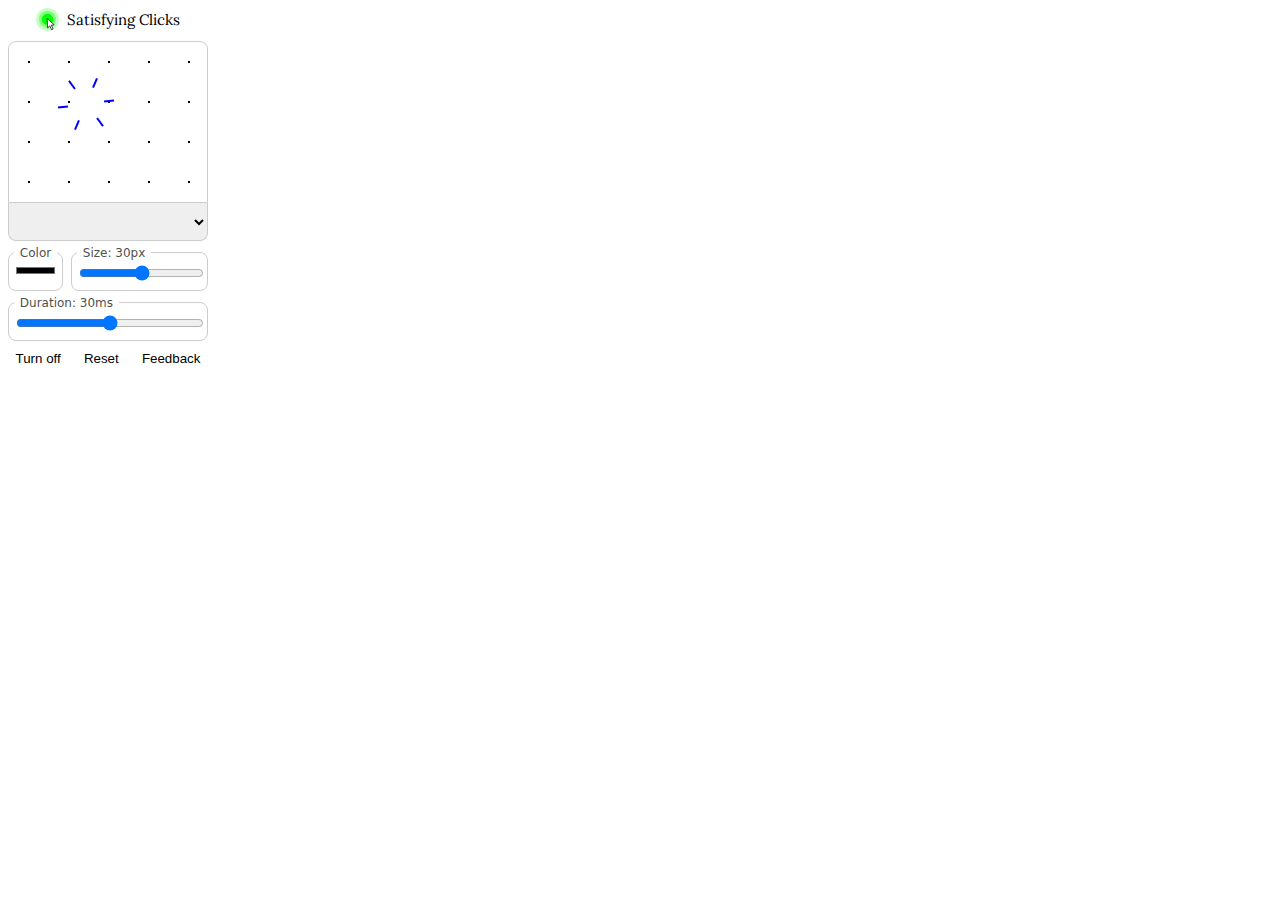
==== popup/index.html @ 1a8549f3 "initial commit of 2.0.1" ====
<!doctype html>

<html>
    <head>
        <title>Satisfying Clicks</title>
        <meta charset="utf-8">
        <link rel="stylesheet" type="text/css" href="https://fonts.googleapis.com/css?family=Lora">
        <link rel="stylesheet" type="text/css" href="https://fonts.googleapis.com/css?family=Muli">
        <link rel="stylesheet" href="popup.css"></link>
    </head>

    <body>
        <header>
            <img class="logo" src="../assets/icons/logo.svg">
            Satisfying Clicks
        </header>

        <main>
            <div id="clickarea"></div>
            <select name="effect-choice" id="effect-choice"></select>
            <div class="double-fieldset-container">
                <fieldset>
                    <legend>Color</legend>
                    <input type="color" id="effect-color-input">
                </fieldset>
                <fieldset style="padding-top: 3px">
                    <legend>Size: <output id="effect-size-output">30</output>px</legend>
                    <input type="range" min="0" max="100" value="50" id="effect-size-input">
                </fieldset>
            </div>
            <fieldset style="padding-top: 3px">
                <legend>Duration: <output id="effect-duration-output">30</output>ms</legend>
                <input type="range" min="0" max="100" value="50" id="effect-duration-input">
            </fieldset>
        </main>

        <footer>
            <button id="toggle-active-button" class="active" title="Toggle On/Off">Turn off</button>
            <button id="reset-button" class="active" title="Reset Effect Settings">Reset</button>
            <button id="feedback-button" class="active" title="Send Feedback Email">Feedback</button>
        </footer>

        <output id="o"></output>

        <script src="clickeffects.js"></script>
        <script src="main.js"></script>
    </body>

</html>
---- popup/popup.css ----
body {
	font-size: 15px;
	width: 200px;
    --grey: rgba(200, 200, 200, 1);
    font-family: system-ui, -apple-system, BlinkMacSystemFont, 'Segoe UI', Roboto, Oxygen, Ubuntu, Cantarell, 'Open Sans', 'Helvetica Neue', sans-serif;
}

header {
	font-family: "Lora", monospace;
    padding-bottom: 5px;
    margin-bottom: 5px;
    display: flex;
    justify-content: center;
    align-items: center;
}

header > .logo {
    display: inline;
    height: 1.5em;
    margin-right: 8px;
}

main {
    display: grid;
    grid-template-columns: 1fr;
    gap: 5px;
}

main #clickarea {
    border-radius: 8px;
    border-bottom-left-radius: 0;
    border-bottom-right-radius: 0;

    border: 1px solid #ccc;
    padding: 10px;
    height: 140px;

    background-size: 40px 40px;
    background-image: radial-gradient(circle, #000000 1px, rgba(0, 0, 0, 0) 1px);
}

main #effect-choice {
    border: 1px solid #ccc;
    border-radius: 8px;
    border-top-left-radius: 0;
    border-top-right-radius: 0;
    border-top: none;
    margin-top: -5px;

    padding: 10px;
}

main input[type="color"] {
    border: none;
    background-color: transparent;

    width: 100%;
    height: 15px;
    box-sizing: border-box;
    padding: 0;
}

main input[type="range"] {
    width: 100%;
    box-sizing: border-box;
}

main .double-fieldset-container {
    display: grid;
    grid-template-columns: 2fr 5fr;
    gap: 8px;
    margin: 0;
    padding: 0;
    box-sizing: border-box;
}

main fieldset {
    border: 1px solid #ccc;
    border-radius: 8px;
    padding: 5px;
    padding-top: 0;
    box-sizing: border-box;
    width: 100%;
    margin: 0;
}

main fieldset > legend {
    color: rgb(80, 80, 80);
    font-size: .8em;
}

main fieldset > legend::before {
    content: "\00a0";
}

main fieldset > legend::after {
    content: "\00a0";
}

footer {
    margin-top: 10px;
    display: grid;
    grid-template-columns: auto auto auto;
    width: 100%;
    gap: 8px;
}

footer button {
    padding: 0;
    border: none;
    background-color: transparent;
    cursor: pointer;
}

footer button.active:hover {
    text-decoration: underline;
}

footer button:not(.active) {
    cursor: default;
    color: rgb(151, 151, 151);
}
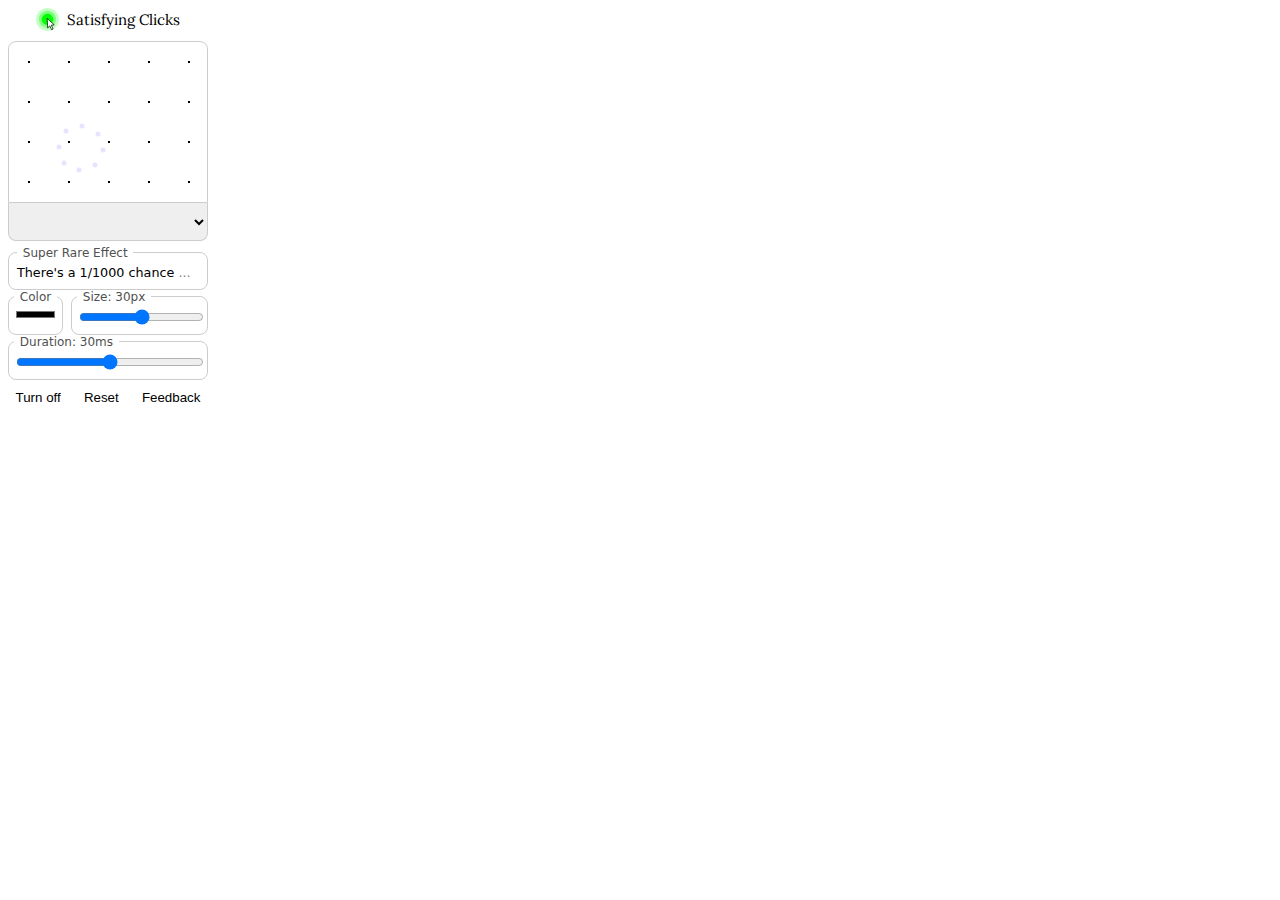
==== commit 4a840e26: "added secret rare surprise effect" ====
--- a/popup/index.html
+++ b/popup/index.html
@@ -14,24 +14,40 @@
             <img class="logo" src="../assets/icons/logo.svg">
             Satisfying Clicks
         </header>
-
+        
         <main>
             <div id="clickarea"></div>
             <select name="effect-choice" id="effect-choice"></select>
-            <div class="double-fieldset-container">
-                <fieldset>
-                    <legend>Color</legend>
-                    <input type="color" id="effect-color-input">
+
+            <div id="only-show-when-turned-on">
+                <fieldset style="padding: 8px; padding-top: 3px">
+                    <legend>Super Rare Effect</legend>
+                    <span class="smaller-text expandable">
+                        <span class="expansion-header">
+                            There's a 1/1000 chance
+                        </span>
+                        <span class="expansion-body">
+                            to spawn a rare surprise animation! So far, this
+                            animation has appeared <output id="rare-effect-count-output">0 times</output>.
+                        </span>
+                    </span>
                 </fieldset>
+                <div class="double-fieldset-container">
+                    <fieldset>
+                        <legend>Color</legend>
+                        <input type="color" id="effect-color-input">
+                    </fieldset>
+                    <fieldset style="padding-top: 3px">
+                        <legend>Size: <output id="effect-size-output">30</output>px</legend>
+                        <input type="range" min="0" max="100" value="50" id="effect-size-input">
+                    </fieldset>
+                </div>
+        
                 <fieldset style="padding-top: 3px">
-                    <legend>Size: <output id="effect-size-output">30</output>px</legend>
-                    <input type="range" min="0" max="100" value="50" id="effect-size-input">
+                    <legend>Duration: <output id="effect-duration-output">30</output>ms</legend>
+                    <input type="range" min="0" max="100" value="50" id="effect-duration-input">
                 </fieldset>
             </div>
-            <fieldset style="padding-top: 3px">
-                <legend>Duration: <output id="effect-duration-output">30</output>ms</legend>
-                <input type="range" min="0" max="100" value="50" id="effect-duration-input">
-            </fieldset>
         </main>
 
         <footer>
--- a/popup/popup.css
+++ b/popup/popup.css
@@ -119,4 +119,21 @@
 footer button:not(.active) {
     cursor: default;
     color: rgb(151, 151, 151);
+}
+
+.smaller-text {
+    font-size: 0.85em;
+}
+
+.expandable:not(.expanded) {
+    cursor: pointer;
+}
+
+.expandable:not(.expanded) > .expansion-header::after {
+    content: "...";
+    color: gray;
+}
+
+.expandable:not(.expanded) > .expansion-body {
+    display: none;
 }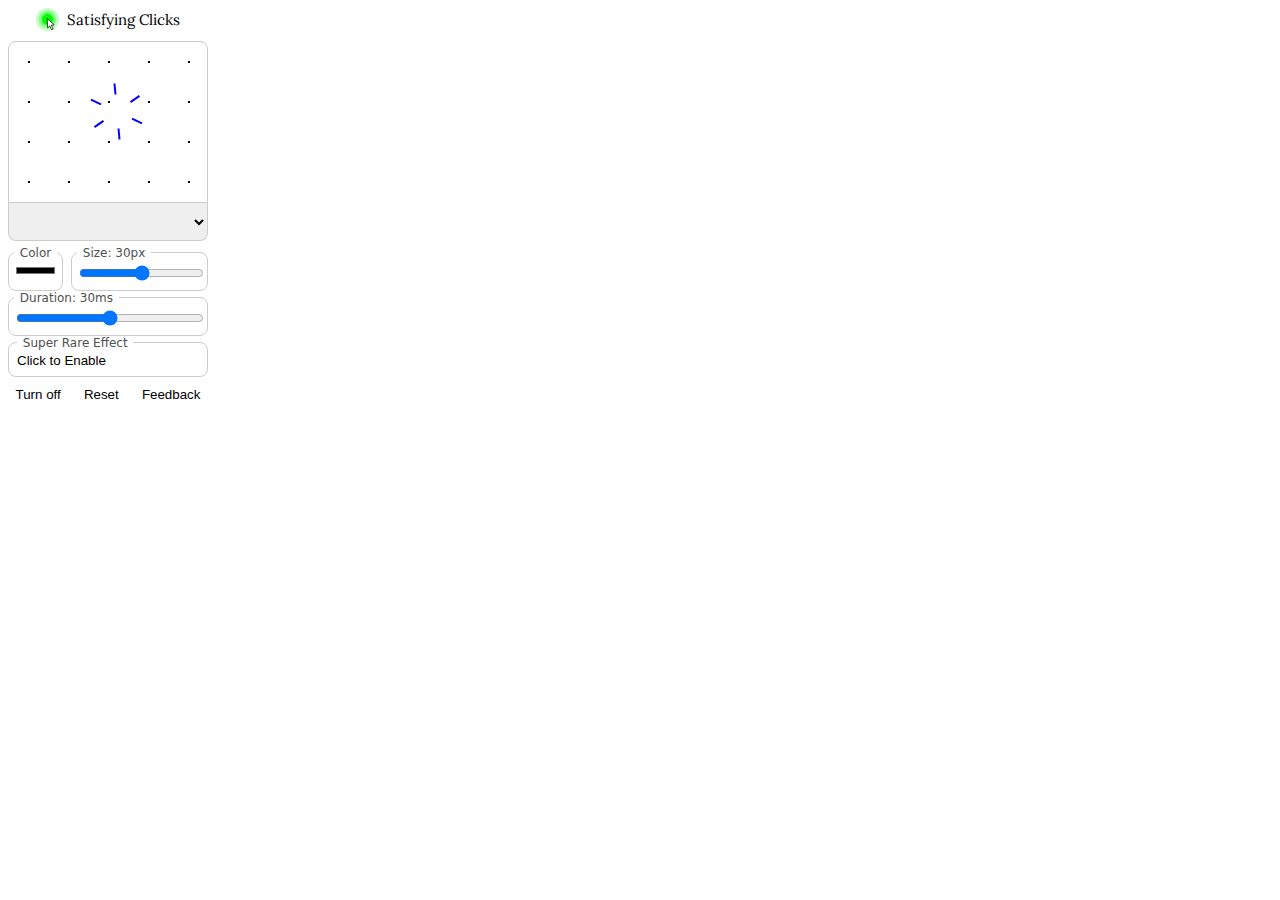
==== commit 707a8b79: "made secret click effect toggleable" ====
--- a/popup/index.html
+++ b/popup/index.html
@@ -20,18 +20,6 @@
             <select name="effect-choice" id="effect-choice"></select>
 
             <div id="only-show-when-turned-on">
-                <fieldset style="padding: 8px; padding-top: 3px">
-                    <legend>Super Rare Effect</legend>
-                    <span class="smaller-text expandable">
-                        <span class="expansion-header">
-                            There's a 1/1000 chance
-                        </span>
-                        <span class="expansion-body">
-                            to spawn a rare surprise animation! So far, this
-                            animation has appeared <output id="rare-effect-count-output">0 times</output>.
-                        </span>
-                    </span>
-                </fieldset>
                 <div class="double-fieldset-container">
                     <fieldset>
                         <legend>Color</legend>
@@ -46,6 +34,23 @@
                 <fieldset style="padding-top: 3px">
                     <legend>Duration: <output id="effect-duration-output">30</output>ms</legend>
                     <input type="range" min="0" max="100" value="50" id="effect-duration-input">
+                </fieldset>
+                
+                <fieldset style="padding: 8px; padding-top: 3px" id="secret-fieldset">
+                    <legend>Super Rare Effect</legend>
+                    <span class="smaller-text show-when-secret-disabled">
+                        <button class="fake-link-btn" id="enable-secret-button">Click to Enable</button>
+                    </span>
+                    <span class="smaller-text expandable show-when-secret-enabled">
+                        <span class="expansion-header">
+                            There's a 1/1000 chance
+                        </span>
+                        <span class="expansion-body">
+                            to spawn a rare surprise animation! So far, this
+                            animation has appeared <output id="rare-effect-count-output">0 times</output>.
+                            <button class="fake-link-btn" id="disable-secret-button">Click to Disable</button>
+                        </span>
+                    </span>
                 </fieldset>
             </div>
         </main>
--- a/popup/popup.css
+++ b/popup/popup.css
@@ -136,4 +136,32 @@
 
 .expandable:not(.expanded) > .expansion-body {
     display: none;
+}
+
+.fake-link-btn {
+    background-color: transparent;
+    border: none;
+    cursor: pointer;
+    padding: 0;
+    margin: 0;
+}
+
+.fake-link-btn:hover {
+    text-decoration: underline;
+}
+
+#secret-fieldset:not(.secret-enabled) .show-when-secret-enabled {
+    display: none;
+}
+
+#secret-fieldset:not(.secret-enabled) .show-when-secret-disabled {
+    display: block;
+}
+
+#secret-fieldset.secret-enabled .show-when-secret-enabled {
+    display: block;
+}
+
+#secret-fieldset.secret-enabled .show-when-secret-disabled {
+    display: none;
 }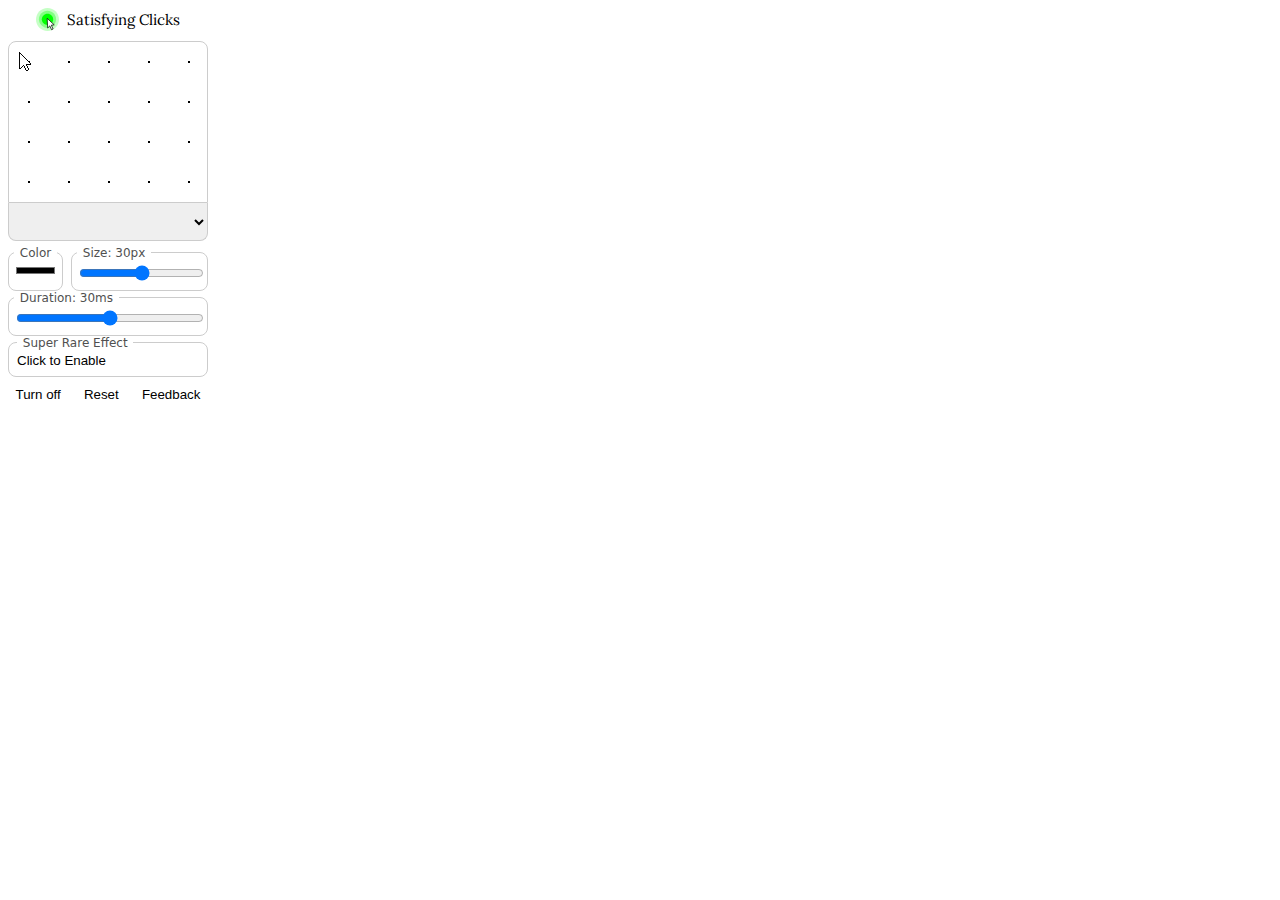
==== commit afc6248c: "added fancier popup click animation" ====
--- a/popup/index.html
+++ b/popup/index.html
@@ -16,7 +16,9 @@
         </header>
         
         <main>
-            <div id="clickarea"></div>
+            <div id="clickarea">
+                <div id="fake-cursor"></div>
+            </div>
             <select name="effect-choice" id="effect-choice"></select>
 
             <div id="only-show-when-turned-on">
--- a/popup/popup.css
+++ b/popup/popup.css
@@ -34,9 +34,22 @@
     border: 1px solid #ccc;
     padding: 10px;
     height: 140px;
+    position: relative;
 
     background-size: 40px 40px;
     background-image: radial-gradient(circle, #000000 1px, rgba(0, 0, 0, 0) 1px);
+
+    cursor: none;
+}
+
+main #clickarea #fake-cursor {
+    background-image: url("cursor.png");
+    image-rendering: crisp-edges;
+    width: 12px;
+    height: 19px;
+    position: absolute;
+    pointer-events: none;
+    z-index: 10000000;
 }
 
 main #effect-choice {
